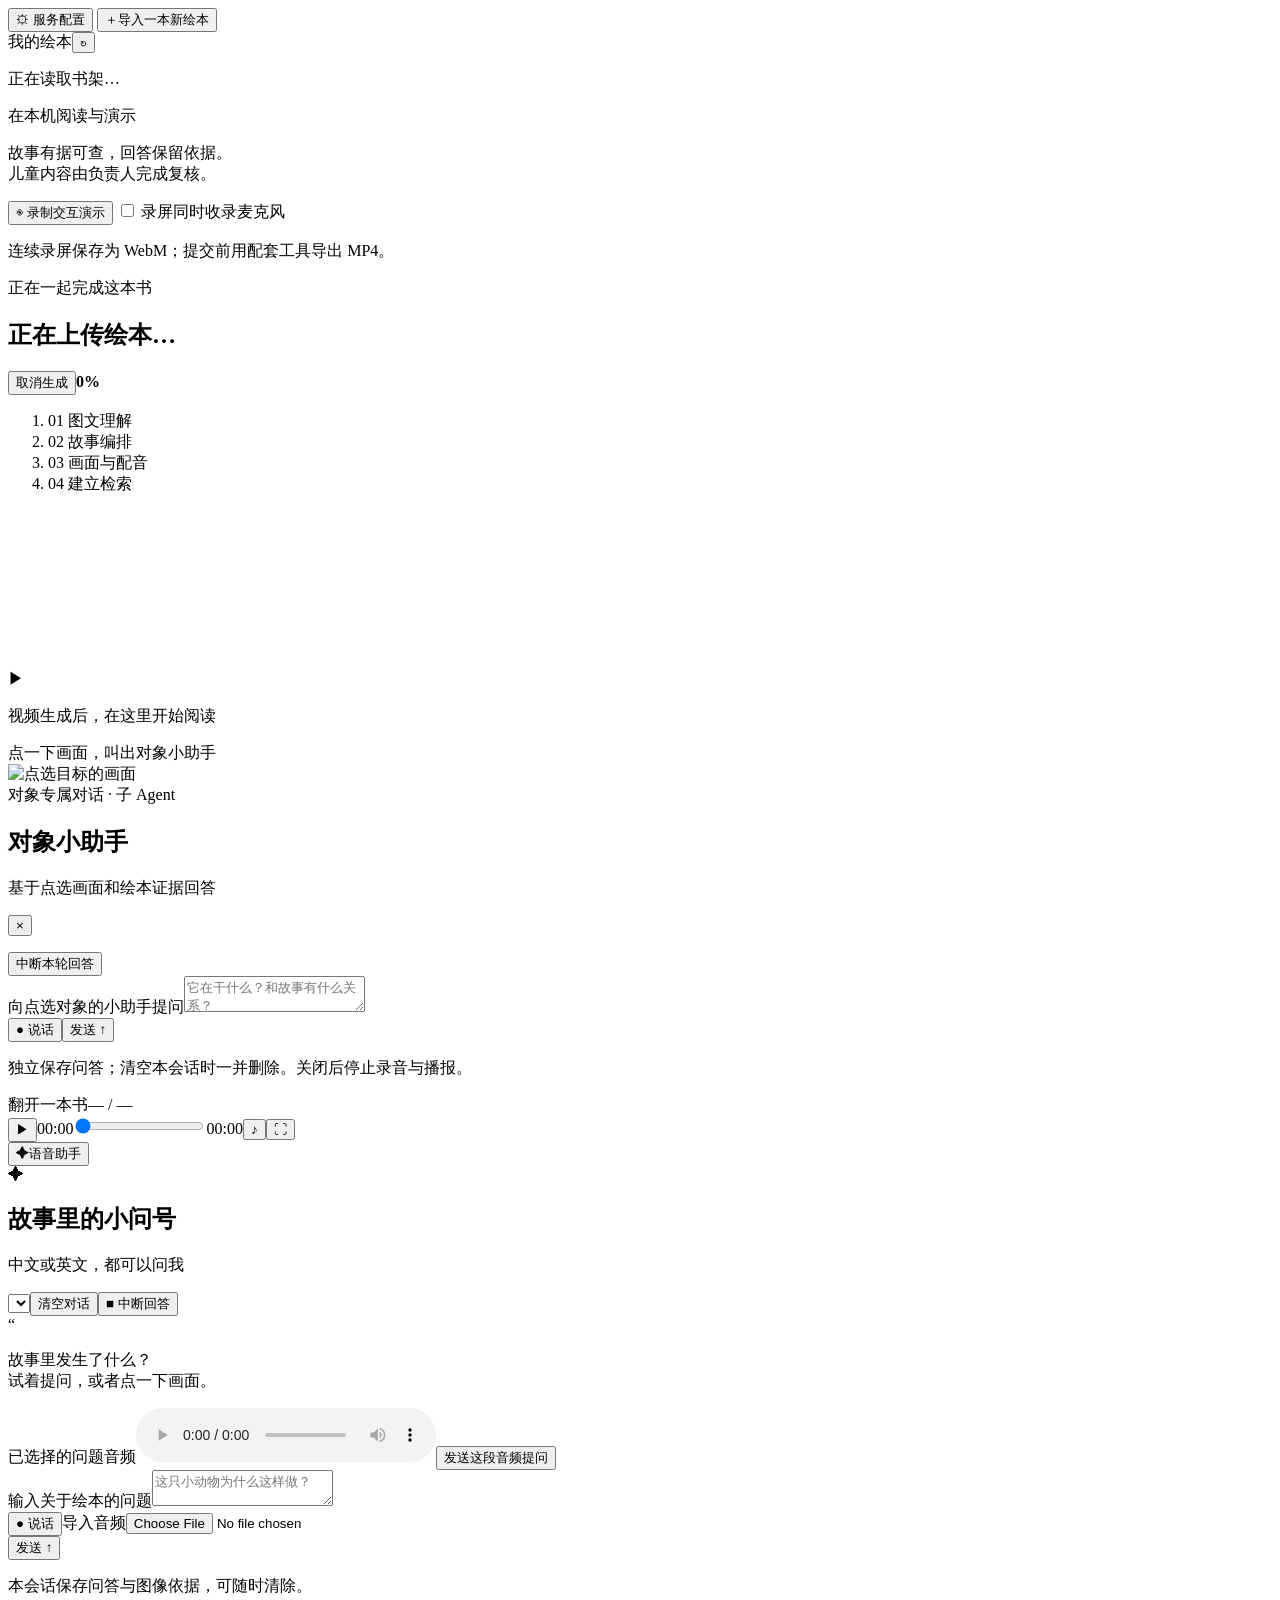
==== 绘本转视频-交付包/03-前端网页/web/index.html @ 6bd25a24 "Fix video click grounding and verified object navigation" ====
<!doctype html>
<html lang="zh-CN">
<head>
  <meta charset="utf-8">
  <meta name="viewport" content="width=device-width,initial-scale=1">
  <meta name="theme-color" content="#173f43">
  <title>纸书智伴 · 阅读工作台</title>
  <link rel="icon" href="/favicon.png" type="image/png">
  <link rel="stylesheet" href="/style.css?v=83">
</head>
<body>
  <div class="app-shell no-book">
    <aside class="sidebar">
      <button id="mobile-settings" class="button subtle wide" type="button">⚙ 服务配置</button>
      <button class="button primary wide" id="new-book" type="button"><span class="plus">＋</span><span class="button-label">导入一本新绘本</span></button>
      <div class="section-label library-label"><span>我的绘本</span><button class="icon-button" id="refresh-library" title="刷新绘本列表" aria-label="刷新绘本列表">↻</button></div>
      <nav id="library" class="library" aria-label="绘本书架"><p class="muted">正在读取书架…</p></nav>
      <div class="sidebar-footer">
        <div class="local-mark"><i></i> 在本机阅读与演示</div>
        <p>故事有据可查，回答保留依据。<br>儿童内容由负责人完成复核。</p>
        <button id="screen-record" class="button subtle wide" type="button">◉ 录制交互演示</button>
        <label class="check small"><input type="checkbox" id="record-mic"> 录屏同时收录麦克风</label>
        <p id="record-status" class="small muted" role="status">连续录屏保存为 WebM；提交前用配套工具导出 MP4。</p>
      </div>
    </aside>
    <main class="main">
      <dialog id="upload-dialog" class="upload-dialog">
        <div class="dialog-heading"><div><span class="eyebrow">新绘本</span><h2>导入一本绘本</h2></div><button type="button" id="close-upload" class="icon-button" aria-label="关闭">×</button></div>
        <form id="upload-form" class="upload-form upload-grid">
          <label class="dropzone" id="dropzone" for="pdf-file"><span class="upload-symbol" aria-hidden="true">↥</span><strong id="file-label">选择或拖入绘本 PDF</strong><span class="dropzone-hint">支持中文、英文和无字绘本</span><span class="dropzone-cta">选择 PDF 文件</span><input id="pdf-file" name="file" type="file" accept="application/pdf,.pdf" required></label>
          <div class="upload-side">
          <p class="form-note lang-status" id="lang-status">语言：自动识别（导入后确定中文 / English），无需手动选择。</p>
          <button class="button primary wide" id="generate" type="submit">读懂绘本，开始生成 →</button>
          <p class="small muted upload-legal">请仅导入已获赛事授权的绘本。素材可能发送至已配置的模型服务。</p>
          </div>
        </form>
      </dialog>
      <section id="job-panel" class="panel job-panel hidden" aria-live="polite"><div class="job-heading"><div><span class="eyebrow">正在一起完成这本书</span><h2 id="job-message">正在上传绘本…</h2></div><div class="job-heading-actions"><button id="cancel-job" class="button subtle" type="button">取消生成</button><strong id="job-percent">0%</strong></div></div><div class="progress-track"><div id="job-progress"></div></div><ol class="agent-stages"><li><span>01</span> 图文理解</li><li><span>02</span> 故事编排</li><li><span>03</span> 画面与配音</li><li><span>04</span> 建立检索</li></ol><div id="job-events" class="job-events"></div></section>
      <section id="reader" class="hidden">
        <div class="book-heading"><div><h1 id="book-title"></h1></div><div class="book-badges"><span id="lang-badge" class="badge"></span><span id="mode-badge" class="badge"></span><span id="review-badge" class="badge warning"></span></div></div>
        <div id="book-warnings" class="notice hidden"></div>
        <div class="reading-layout">
          <section class="player-panel panel" aria-label="绘本视频播放器">
            <div class="book-sheet">
            <div id="video-stage" class="video-stage" tabindex="0" role="group" aria-label="视频画面，点击对象可暂停并询问"><video id="book-video" preload="metadata" playsinline crossorigin="anonymous"></video><div id="located-video-frame" class="located-video-frame hidden"></div><div id="boxes" class="boxes" aria-hidden="true"></div><div id="video-text-boxes" class="video-text-boxes" aria-hidden="true"></div><div id="video-empty" class="video-empty"><span>▶</span><p>视频生成后，在这里开始阅读</p></div><div class="stage-caption" id="stage-caption">点一下画面，叫出对象小助手</div>
  <section id="object-agent" class="object-agent hidden" role="dialog" aria-modal="false" aria-labelledby="object-title">
    <header class="object-heading"><img id="object-avatar" class="object-avatar" alt="点选目标的画面" width="56" height="56"><div class="object-heading-copy"><span class="eyebrow">对象专属对话 · 子 Agent</span><h2 id="object-title">对象小助手</h2><p id="object-meta" class="small">基于点选画面和绘本证据回答</p></div><button id="object-close" class="icon-button" type="button" aria-label="关闭对象助手">×</button></header>
    <div id="object-history" class="object-history" role="log" aria-label="对象独立聊天记录" aria-live="polite"></div>
    <div class="object-composer"><p id="object-status" class="small" role="status"></p><button id="object-stop" class="button subtle hidden" type="button">中断本轮回答</button><form id="object-form"><label for="object-question" class="sr-only">向点选对象的小助手提问</label><textarea id="object-question" rows="2" maxlength="4000" placeholder="它在干什么？和故事有什么关系？"></textarea><div class="composer-actions"><button id="object-microphone" class="button mic-button" type="button">● 说话</button><button id="object-send" class="button primary" type="submit">发送 ↑</button></div></form><p class="privacy-note">独立保存问答；清空本会话时一并删除。关闭后停止录音与播报。</p></div>
  </section></div>
            <div class="book-foot"><span id="chapter-title" class="chapter-title">翻开一本书</span><span class="page-index" id="page-index">— / —</span></div>
            </div>
            <div class="player-controls"><button id="play-pause" class="play-button" type="button" aria-label="播放视频">▶</button><span id="current-time" class="time">00:00</span><input id="timeline" type="range" min="0" max="100" step="0.05" value="0" aria-label="视频播放位置"><span id="total-time" class="time">00:00</span><button id="mute" class="icon-button" aria-label="静音">♪</button><button id="fullscreen" class="icon-button" aria-label="全屏">⛶</button></div>
          </section>
        </div>
      </section>
      <button id="assistant-toggle" class="assistant-toggle hidden" type="button" aria-label="打开语音助手" title="语音助手"><span class="assistant-toggle-icon" aria-hidden="true">✦</span><span class="assistant-toggle-text">语音助手</span></button>
    </main>
      <!-- 语音助手：右侧固定导航栏 -->
            <section id="assistant" class="chat-panel panel drawer" aria-label="语音助手">
              <div class="chat-heading"><div class="companion-mark" aria-hidden="true">✦</div><div><h2>故事里的小问号</h2><p>中文或英文，都可以问我</p></div></div>
              <div class="assistant-tools"><select id="voice-pick" aria-label="选择朗读音色"></select><button id="clear-history" class="danger-button" type="button" title="清空对话" aria-label="清空对话">清空对话</button><button id="stop-answer" class="button subtle stop-button hidden" type="button">■ 中断回答</button></div>
              <div id="chat-history" class="chat-history" role="log" aria-live="polite"><div class="chat-empty"><span>“</span><p>故事里发生了什么？<br>试着提问，或者点一下画面。</p></div></div>
              <div id="interaction-status" class="interaction-status" role="status"></div>
              <div id="audio-preview-wrap" class="audio-preview-wrap hidden"><label class="small">已选择的问题音频</label><audio id="audio-preview" controls preload="metadata"></audio><button id="send-audio" class="button subtle wide" type="button">发送这段音频提问</button></div>
              <div id="question-chips" class="question-chips" aria-label="推荐问题"></div>
              <form id="question-form" class="question-form"><label class="sr-only" for="question">输入关于绘本的问题</label><textarea id="question" rows="2" maxlength="4000" placeholder="这只小动物为什么这样做？"></textarea><div class="composer-actions"><div><button id="microphone" class="button mic-button" type="button"><span class="mic-icon" aria-hidden="true">●</span> 说话</button><label class="file-button" for="query-audio">导入音频<input id="query-audio" type="file" accept="audio/*,.wav,.mp3,.m4a,.webm"></label></div><button id="send-question" class="button primary send-button" type="submit">发送 ↑</button></div></form>
              <p class="privacy-note">本会话保存问答与图像依据，可随时清除。</p>
            </section>
  </div>
  <dialog id="settings-dialog"><form id="settings-form"><div class="dialog-heading"><div><span class="eyebrow">模型服务</span><h2>连接你自己的模型服务</h2></div><button type="button" id="close-settings" class="icon-button" aria-label="关闭设置">×</button></div><p class="section-help">配置仅存本机。密钥只用于服务端调用，保存后不回传浏览器。留空密钥保留原配置。服务商账号、区域和模型须已开通。提示词模板见项目 prompts/ 目录。</p><div id="provider-fields"></div><p class="section-help">本地或浏览器语音仅为联调备选，不能代表云端链路已验证。视频模型名称需按服务商控制台填写。</p><div class="dialog-actions"><span id="config-status" role="status"></span><button type="submit" class="button primary" id="save-settings">保存到本机</button></div></form></dialog>
  <div id="toast" class="toast hidden" role="alert"></div><audio id="response-audio" preload="auto"></audio>
  <script src="/language.js?v=2" defer></script>
  <script src="/video-annotations.js?v=3" defer></script>
  <script src="/app.js?v=53" defer></script>
  <script src="/object-agent.js?v=3" defer></script>
</body>
</html>
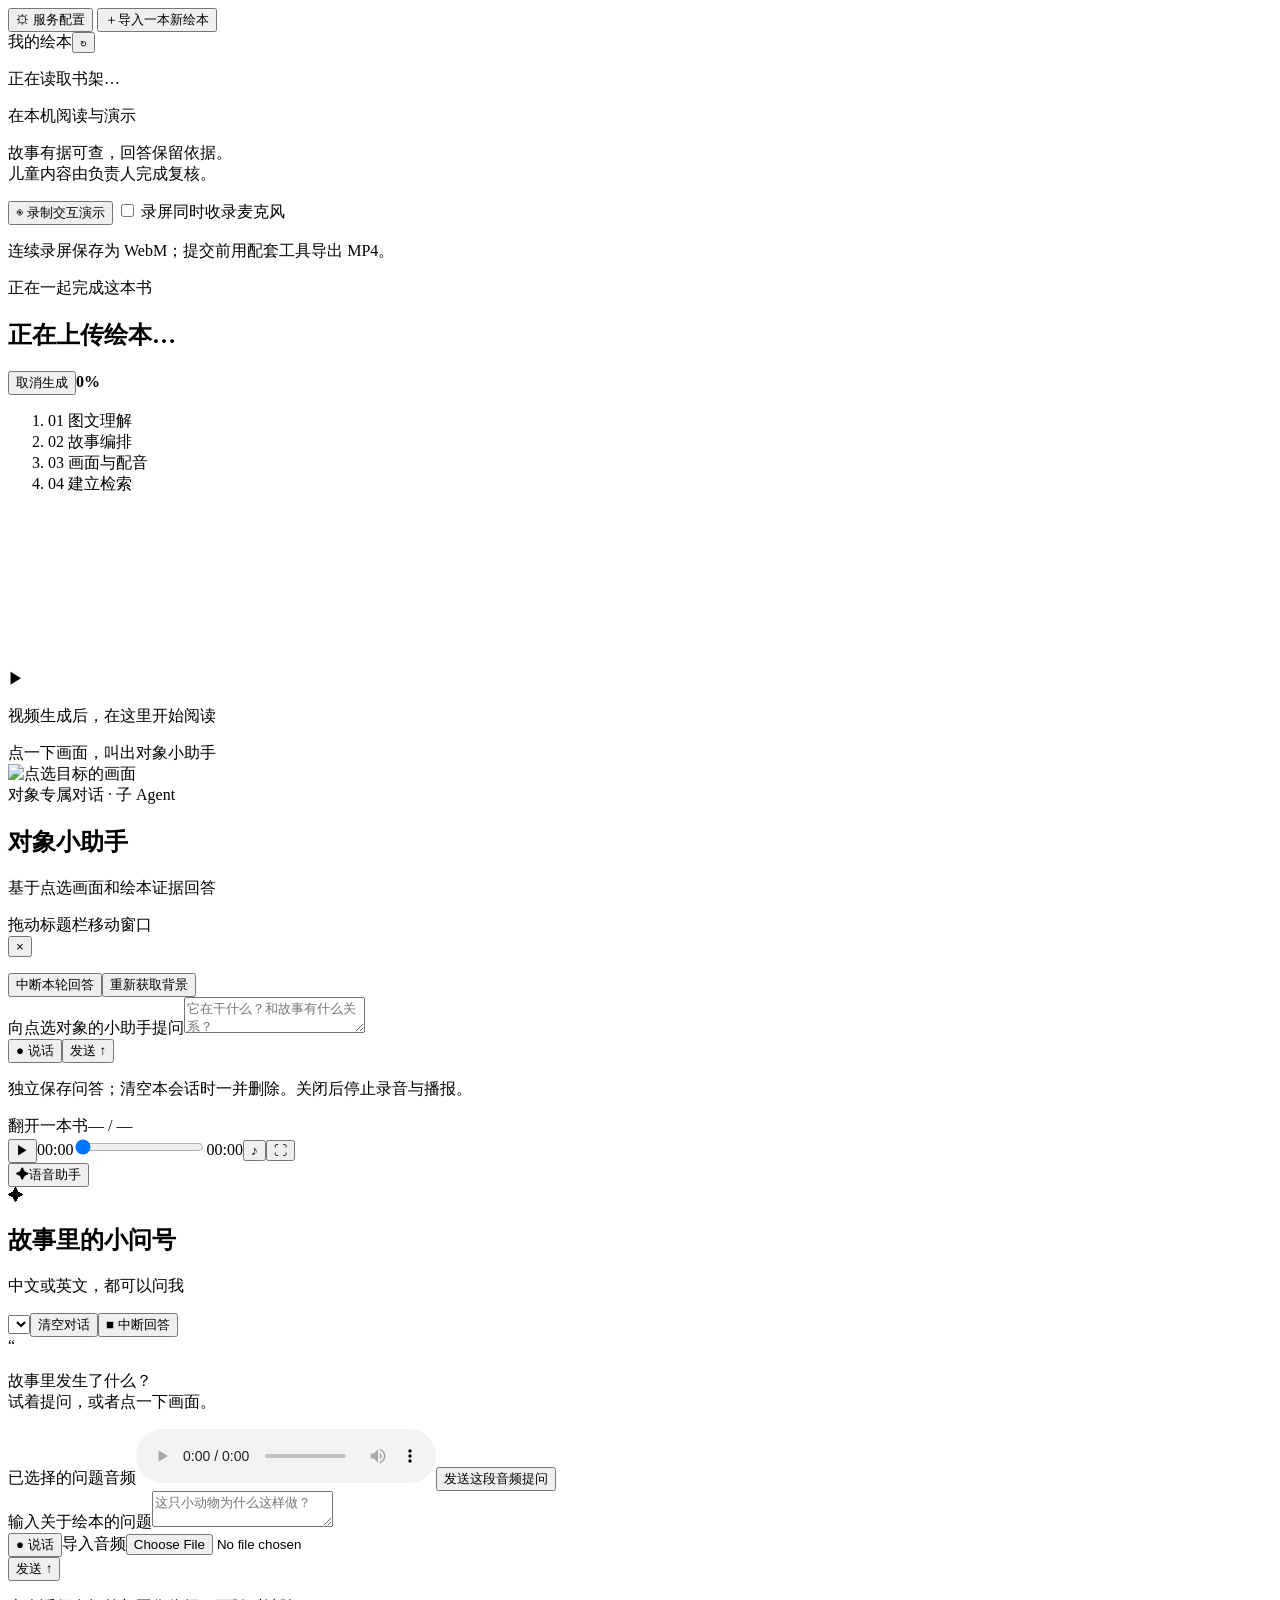
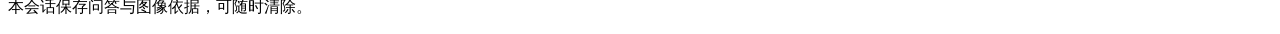
==== commit 7c4e8373: "Restore object story context and add movable assistant window" ====
--- a/绘本转视频-交付包/03-前端网页/web/index.html
+++ b/绘本转视频-交付包/03-前端网页/web/index.html
@@ -6,7 +6,7 @@
   <meta name="theme-color" content="#173f43">
   <title>纸书智伴 · 阅读工作台</title>
   <link rel="icon" href="/favicon.png" type="image/png">
-  <link rel="stylesheet" href="/style.css?v=83">
+  <link rel="stylesheet" href="/style.css?v=84">
 </head>
 <body>
   <div class="app-shell no-book">
@@ -44,9 +44,9 @@
             <div class="book-sheet">
             <div id="video-stage" class="video-stage" tabindex="0" role="group" aria-label="视频画面，点击对象可暂停并询问"><video id="book-video" preload="metadata" playsinline crossorigin="anonymous"></video><div id="located-video-frame" class="located-video-frame hidden"></div><div id="boxes" class="boxes" aria-hidden="true"></div><div id="video-text-boxes" class="video-text-boxes" aria-hidden="true"></div><div id="video-empty" class="video-empty"><span>▶</span><p>视频生成后，在这里开始阅读</p></div><div class="stage-caption" id="stage-caption">点一下画面，叫出对象小助手</div>
   <section id="object-agent" class="object-agent hidden" role="dialog" aria-modal="false" aria-labelledby="object-title">
-    <header class="object-heading"><img id="object-avatar" class="object-avatar" alt="点选目标的画面" width="56" height="56"><div class="object-heading-copy"><span class="eyebrow">对象专属对话 · 子 Agent</span><h2 id="object-title">对象小助手</h2><p id="object-meta" class="small">基于点选画面和绘本证据回答</p></div><button id="object-close" class="icon-button" type="button" aria-label="关闭对象助手">×</button></header>
+    <header id="object-drag-handle" class="object-heading" tabindex="0" aria-label="移动对象助手：拖动标题栏，或使用方向键"><img id="object-avatar" class="object-avatar" alt="点选目标的画面" width="56" height="56" draggable="false"><div class="object-heading-copy"><span class="eyebrow">对象专属对话 · 子 Agent</span><h2 id="object-title">对象小助手</h2><p id="object-meta" class="small">基于点选画面和绘本证据回答</p><span class="object-drag-hint">拖动标题栏移动窗口</span></div><button id="object-close" class="icon-button" type="button" aria-label="关闭对象助手">×</button></header>
     <div id="object-history" class="object-history" role="log" aria-label="对象独立聊天记录" aria-live="polite"></div>
-    <div class="object-composer"><p id="object-status" class="small" role="status"></p><button id="object-stop" class="button subtle hidden" type="button">中断本轮回答</button><form id="object-form"><label for="object-question" class="sr-only">向点选对象的小助手提问</label><textarea id="object-question" rows="2" maxlength="4000" placeholder="它在干什么？和故事有什么关系？"></textarea><div class="composer-actions"><button id="object-microphone" class="button mic-button" type="button">● 说话</button><button id="object-send" class="button primary" type="submit">发送 ↑</button></div></form><p class="privacy-note">独立保存问答；清空本会话时一并删除。关闭后停止录音与播报。</p></div>
+    <div class="object-composer"><p id="object-status" class="small" role="status"></p><button id="object-stop" class="button subtle hidden" type="button">中断本轮回答</button><button id="object-background-retry" class="button subtle hidden" type="button">重新获取背景</button><form id="object-form"><label for="object-question" class="sr-only">向点选对象的小助手提问</label><textarea id="object-question" rows="2" maxlength="4000" placeholder="它在干什么？和故事有什么关系？"></textarea><div class="composer-actions"><button id="object-microphone" class="button mic-button" type="button">● 说话</button><button id="object-send" class="button primary" type="submit">发送 ↑</button></div></form><p class="privacy-note">独立保存问答；清空本会话时一并删除。关闭后停止录音与播报。</p></div>
   </section></div>
             <div class="book-foot"><span id="chapter-title" class="chapter-title">翻开一本书</span><span class="page-index" id="page-index">— / —</span></div>
             </div>
@@ -72,7 +72,7 @@
   <div id="toast" class="toast hidden" role="alert"></div><audio id="response-audio" preload="auto"></audio>
   <script src="/language.js?v=2" defer></script>
   <script src="/video-annotations.js?v=3" defer></script>
-  <script src="/app.js?v=53" defer></script>
-  <script src="/object-agent.js?v=3" defer></script>
+  <script src="/app.js?v=54" defer></script>
+  <script src="/object-agent.js?v=4" defer></script>
 </body>
 </html>
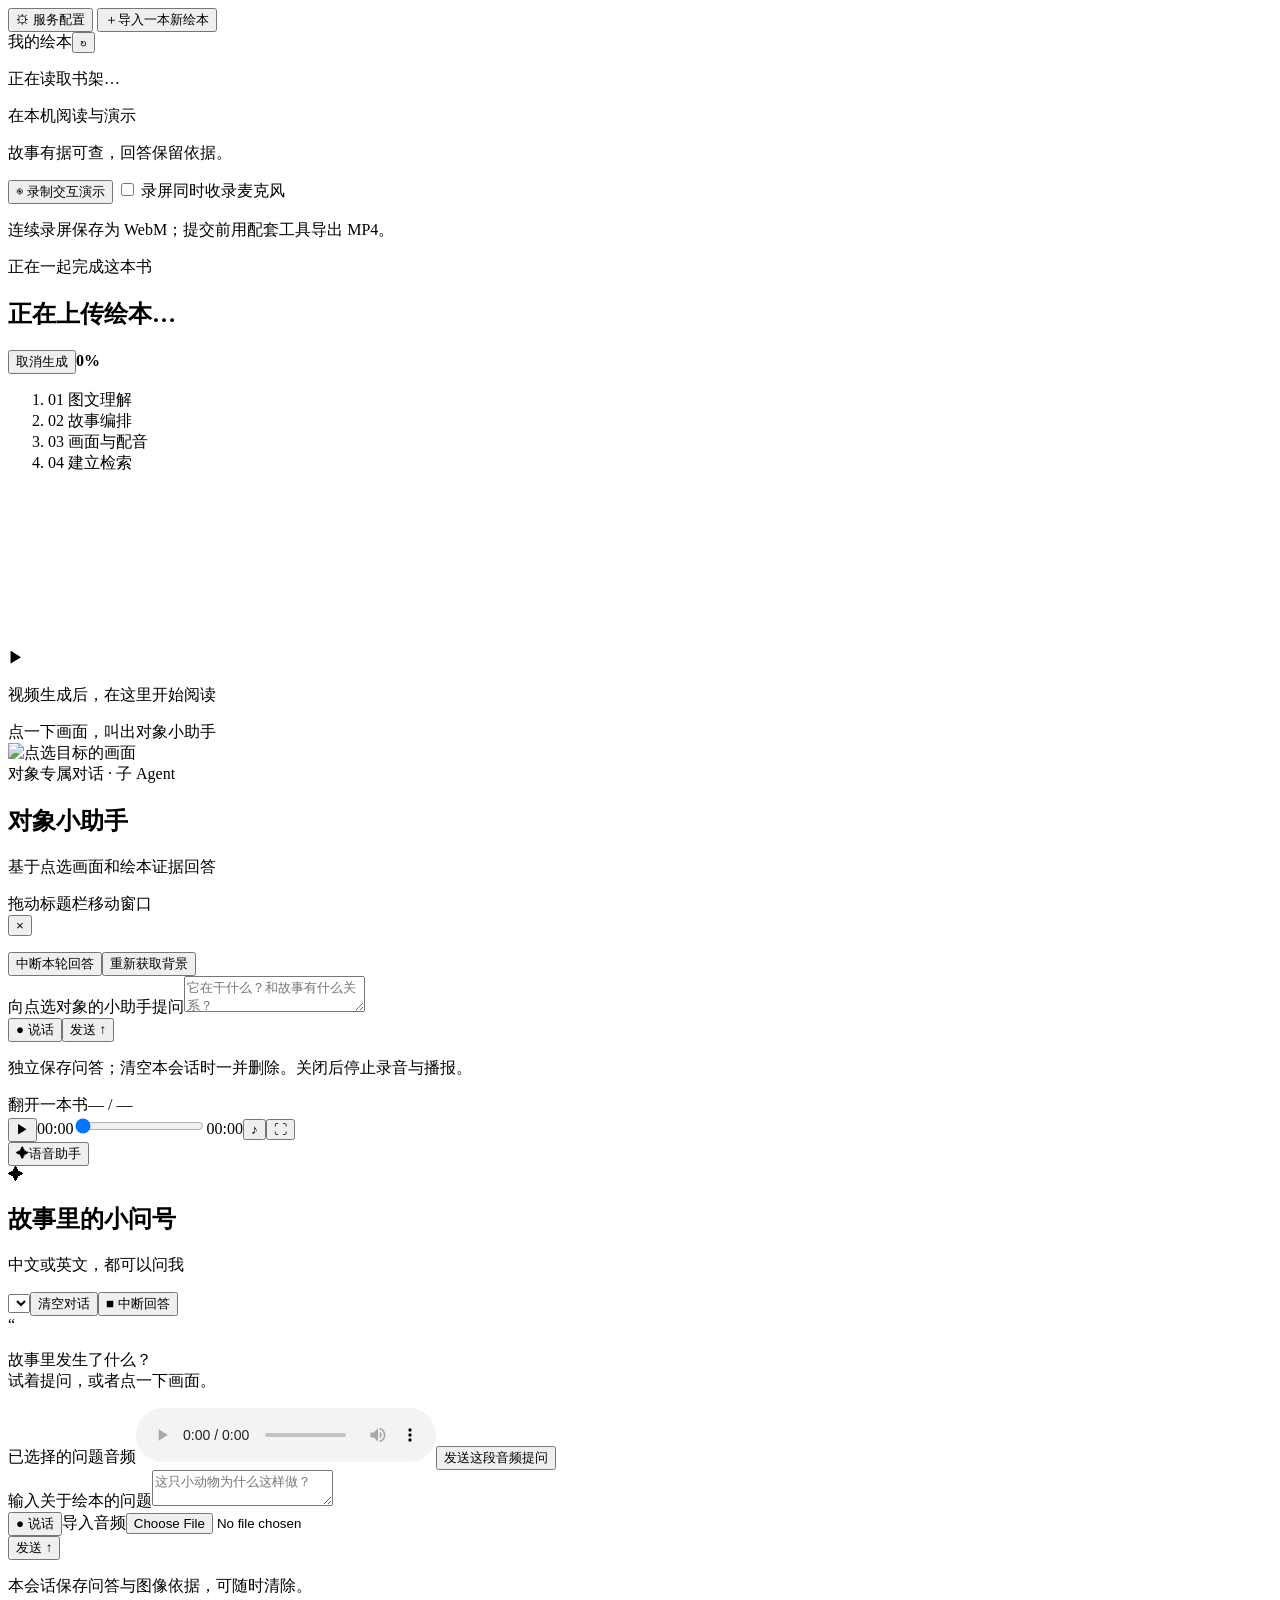
==== commit aee62424: "Simplify reader labels and notices" ====
--- a/绘本转视频-交付包/03-前端网页/web/index.html
+++ b/绘本转视频-交付包/03-前端网页/web/index.html
@@ -17,7 +17,7 @@
       <nav id="library" class="library" aria-label="绘本书架"><p class="muted">正在读取书架…</p></nav>
       <div class="sidebar-footer">
         <div class="local-mark"><i></i> 在本机阅读与演示</div>
-        <p>故事有据可查，回答保留依据。<br>儿童内容由负责人完成复核。</p>
+        <p>故事有据可查，回答保留依据。</p>
         <button id="screen-record" class="button subtle wide" type="button">◉ 录制交互演示</button>
         <label class="check small"><input type="checkbox" id="record-mic"> 录屏同时收录麦克风</label>
         <p id="record-status" class="small muted" role="status">连续录屏保存为 WebM；提交前用配套工具导出 MP4。</p>
@@ -37,8 +37,7 @@
       </dialog>
       <section id="job-panel" class="panel job-panel hidden" aria-live="polite"><div class="job-heading"><div><span class="eyebrow">正在一起完成这本书</span><h2 id="job-message">正在上传绘本…</h2></div><div class="job-heading-actions"><button id="cancel-job" class="button subtle" type="button">取消生成</button><strong id="job-percent">0%</strong></div></div><div class="progress-track"><div id="job-progress"></div></div><ol class="agent-stages"><li><span>01</span> 图文理解</li><li><span>02</span> 故事编排</li><li><span>03</span> 画面与配音</li><li><span>04</span> 建立检索</li></ol><div id="job-events" class="job-events"></div></section>
       <section id="reader" class="hidden">
-        <div class="book-heading"><div><h1 id="book-title"></h1></div><div class="book-badges"><span id="lang-badge" class="badge"></span><span id="mode-badge" class="badge"></span><span id="review-badge" class="badge warning"></span></div></div>
-        <div id="book-warnings" class="notice hidden"></div>
+        <div class="book-heading"><div><h1 id="book-title"></h1></div><div class="book-badges"><span id="lang-badge" class="badge"></span></div></div>
         <div class="reading-layout">
           <section class="player-panel panel" aria-label="绘本视频播放器">
             <div class="book-sheet">
@@ -70,9 +69,9 @@
   </div>
   <dialog id="settings-dialog"><form id="settings-form"><div class="dialog-heading"><div><span class="eyebrow">模型服务</span><h2>连接你自己的模型服务</h2></div><button type="button" id="close-settings" class="icon-button" aria-label="关闭设置">×</button></div><p class="section-help">配置仅存本机。密钥只用于服务端调用，保存后不回传浏览器。留空密钥保留原配置。服务商账号、区域和模型须已开通。提示词模板见项目 prompts/ 目录。</p><div id="provider-fields"></div><p class="section-help">本地或浏览器语音仅为联调备选，不能代表云端链路已验证。视频模型名称需按服务商控制台填写。</p><div class="dialog-actions"><span id="config-status" role="status"></span><button type="submit" class="button primary" id="save-settings">保存到本机</button></div></form></dialog>
   <div id="toast" class="toast hidden" role="alert"></div><audio id="response-audio" preload="auto"></audio>
-  <script src="/language.js?v=2" defer></script>
+  <script src="/language.js?v=3" defer></script>
   <script src="/video-annotations.js?v=3" defer></script>
-  <script src="/app.js?v=54" defer></script>
-  <script src="/object-agent.js?v=4" defer></script>
+  <script src="/app.js?v=57" defer></script>
+  <script src="/object-agent.js?v=5" defer></script>
 </body>
 </html>
